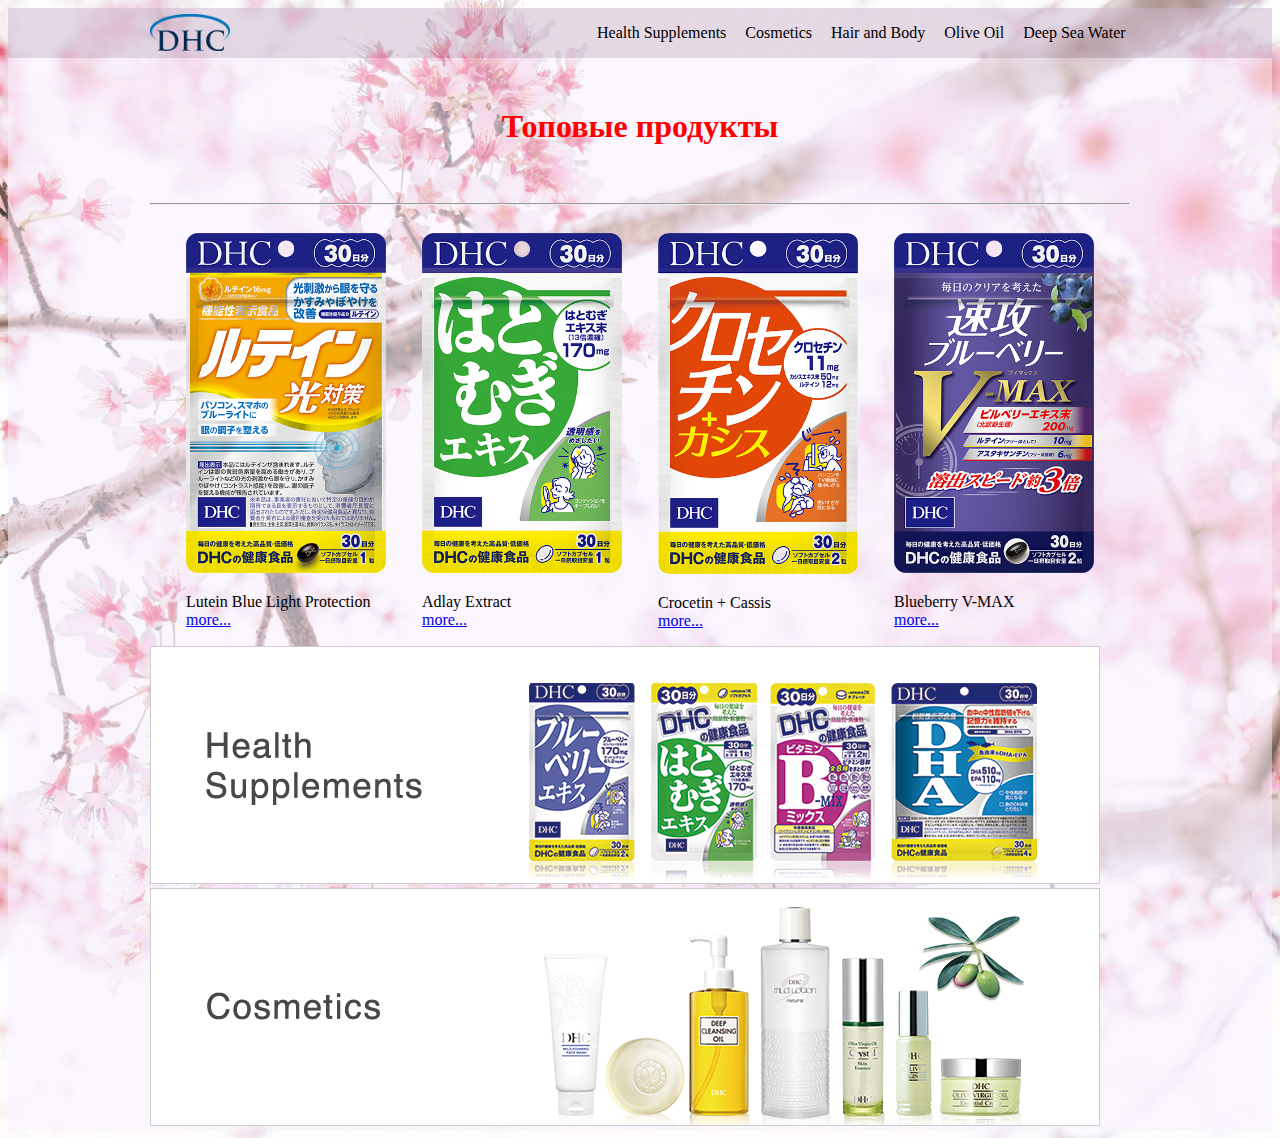
==== index.html @ e10f377f "Заливаю верстки основной страницы" ====
<!DOCTYPE html>
<html lang="en">
<head>
    <meta charset="UTF-8">
    <meta http-equiv="X-UA-Compatible" content="IE=edge">
    <meta name="viewport" content="width=device-width, initial-scale=1.0">
	<link rel="stylesheet" href="css/style.css">
    <title>Document</title>
</head>
<body>
    <div class="bg1">
		<div class="wrapper">
			<header class="header">
				<div class="logo"><img src="./images/logo.png" alt="DHC" width="80"></a></div>
				<nav class="top-nav">
					<ul class="nav">
						<li><a href="#part1">Health Supplements</a></li>
						<li><a href="#part2">Cosmetics</a></li>
						<li><a href="#">Hair and Body</a></li>
						<li><a href="#">Olive Oil</a></li>
						<li><a href="#">Deep Sea Water</a></li>
					</ul>
				</nav>
			</header>
		</div>
	</div>
	<div class="bg2">
		<div class="wrapper">
			<div class="main">
				<div class="best_products">
					<h1>Топовые продукты</h1>
					<hr>
					<div class="list_products">
						<div class="product">
							<img src="./images/image_1.png" alt="" width="200"> <br>
							<p>Lutein Blue Light Protection <br>
								<a href="https://www.dhc.co.jp/en/goods/goodsdetail.jsp?gCode=32521&sc_iid=main_en_justarrived-32521" target="_blank">more...</a>
							</p>
						</div>
						<div class="product">
							<img src="./images/image_2.png" alt="" width="200"><br>
							<p>Adlay Extract <br>
								<a href="https://www.dhc.co.jp/en/goods/goodsdetail.jsp?gCode=2293&sc_iid=common_en_bestselling-2293" target="_blank">more...</a>
							</p>
						</div>
						<div class="product">
							<img src="./images/image_3.png" alt="" width="200"><br>
							<p>Crocetin + Cassis <br>
								<a href="https://www.dhc.co.jp/goods/goodsdetail.jsp?gCode=32336" target="_blank">more...</a>
							</p>
						</div>
						<div class="product">
							<img src="./images/image_4.png" alt="" width="200"><br>
							<p>Blueberry V-MAX <br>
								<a href="https://www.dhc.co.jp/en/goods/goodsdetail.jsp?gCode=32786&sc_iid=main_en_justarrived-32786" target="_blank">more...</a>
							</p>
						</div>
					</div>
				</div>
			</div>
		</div>
	</div>
	<div class="bg3">
		<div class="wrapper">
			<div class="main">
				<div class="health_supplements" id="part1">
					<a href="../home_task_14/index.html" target="_blank"><img src="./images/health_supplements.png" alt=""></a>
				</div>
			</div>
		</div>
	</div>
	<div class="bg4">
		<div class="wrapper">
			<div class="main">
				<div class="cosmetics" id="part2">
					<a href=""><img src="./images/cosmetics.png" alt=""></a>
				</div>
			</div>
		</div>
	</div>
</body>
</html>
---- css/style.css ----
body{
    box-sizing: border-box;
    background:url(../images/bgc.jpg) no-repeat;
    background-size: cover; 
}
.bg1{
    width: 100%;
    background-color: rgba(201, 180, 204, 0.5);
}
.wrapper{
    width: 980px;
    margin: 0 auto;
    /* background-color: olive; */
}
.header{
    display: flex;
    justify-content: space-between;
}
.logo{
    width: 20%;
    /* background-color: pink; */
}
.logo img{
    margin-top: 6px;
}
.top-nav{
    width: 80%;
    /* background-color: green; */
}
.nav{
    margin-left: 25%;
}
.top-nav ul{
}
.top-nav ul li{
	list-style: none;
	display: inline-block;
}
.top-nav ul li a{
	text-decoration: none;
	color: #000;
    display: inline-block;
    padding-left: 15px;

}
.top-nav ul li a:hover{
	color: firebrick;
}
.bg2{
    background-color: rgb(250, 240, 255, 0.5);
}
.best_products h1{
    margin: 0;
    text-align: center;
    padding: 50px 0;
    color: red;
}
.list_products{
    display: flex;
    justify-content: space-evenly;
    padding-top: 20px;
}
.bg3{
    background-color: rgb(250, 240, 255, 0.5);
}
.bg4{
    background-color: rgb(250, 240, 255, 0.5);
}
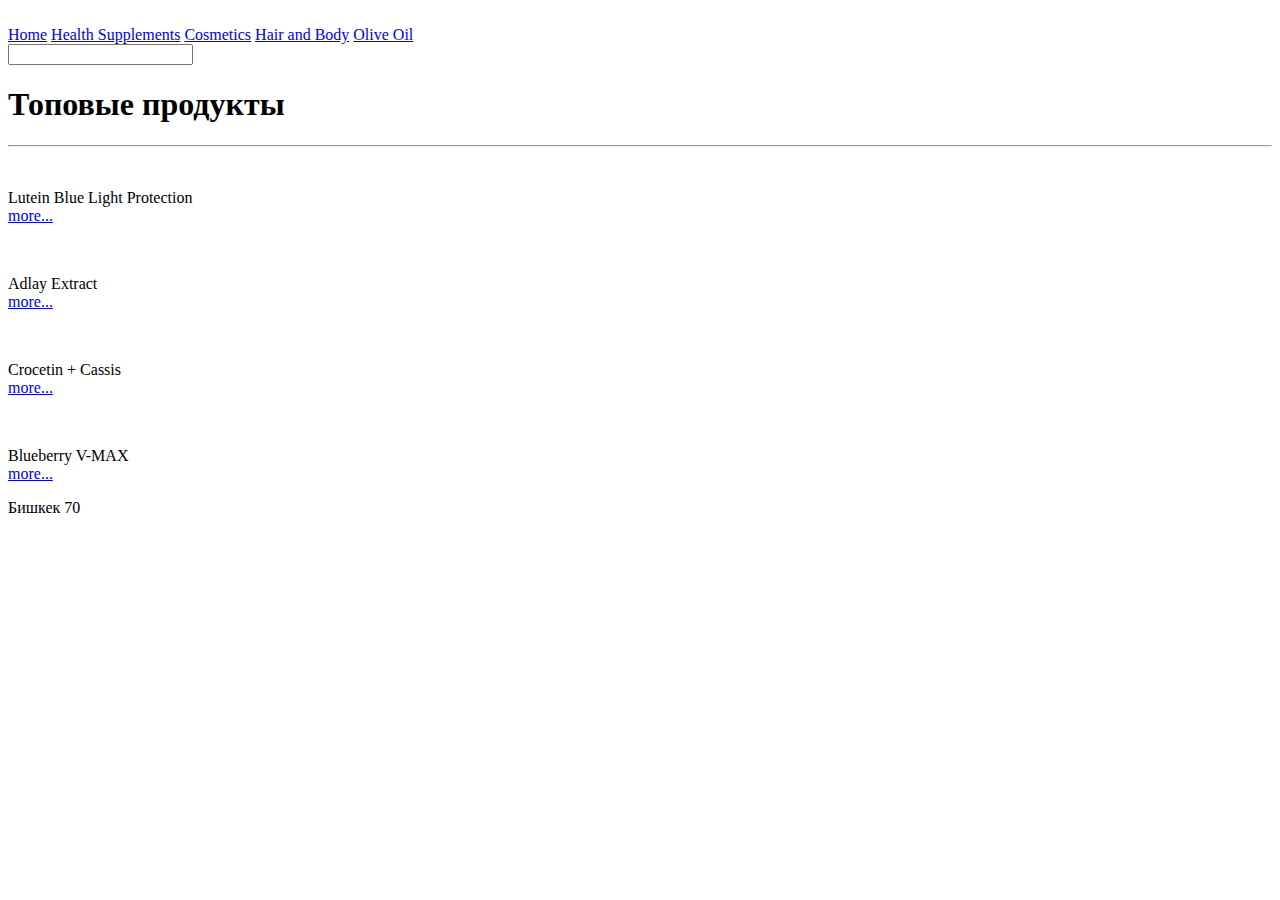
==== commit e404ea84: "header и footer position:fixed, ul,li поменяла на a-link" ====
--- a/index.html
+++ b/index.html
@@ -4,79 +4,73 @@
     <meta charset="UTF-8">
     <meta http-equiv="X-UA-Compatible" content="IE=edge">
     <meta name="viewport" content="width=device-width, initial-scale=1.0">
-	<link rel="stylesheet" href="css/style.css">
-    <title>Document</title>
+    <link rel="stylesheet" href="../project/css/index.css">
+    <title>Главная</title>
 </head>
 <body>
-    <div class="bg1">
-		<div class="wrapper">
-			<header class="header">
-				<div class="logo"><img src="./images/logo.png" alt="DHC" width="80"></a></div>
-				<nav class="top-nav">
-					<ul class="nav">
-						<li><a href="#part1">Health Supplements</a></li>
-						<li><a href="#part2">Cosmetics</a></li>
-						<li><a href="#">Hair and Body</a></li>
-						<li><a href="#">Olive Oil</a></li>
-						<li><a href="#">Deep Sea Water</a></li>
-					</ul>
-				</nav>
-			</header>
-		</div>
-	</div>
-	<div class="bg2">
-		<div class="wrapper">
-			<div class="main">
-				<div class="best_products">
-					<h1>Топовые продукты</h1>
-					<hr>
-					<div class="list_products">
-						<div class="product">
-							<img src="./images/image_1.png" alt="" width="200"> <br>
-							<p>Lutein Blue Light Protection <br>
-								<a href="https://www.dhc.co.jp/en/goods/goodsdetail.jsp?gCode=32521&sc_iid=main_en_justarrived-32521" target="_blank">more...</a>
-							</p>
-						</div>
-						<div class="product">
-							<img src="./images/image_2.png" alt="" width="200"><br>
-							<p>Adlay Extract <br>
-								<a href="https://www.dhc.co.jp/en/goods/goodsdetail.jsp?gCode=2293&sc_iid=common_en_bestselling-2293" target="_blank">more...</a>
-							</p>
-						</div>
-						<div class="product">
-							<img src="./images/image_3.png" alt="" width="200"><br>
-							<p>Crocetin + Cassis <br>
-								<a href="https://www.dhc.co.jp/goods/goodsdetail.jsp?gCode=32336" target="_blank">more...</a>
-							</p>
-						</div>
-						<div class="product">
-							<img src="./images/image_4.png" alt="" width="200"><br>
-							<p>Blueberry V-MAX <br>
-								<a href="https://www.dhc.co.jp/en/goods/goodsdetail.jsp?gCode=32786&sc_iid=main_en_justarrived-32786" target="_blank">more...</a>
-							</p>
-						</div>
-					</div>
-				</div>
-			</div>
-		</div>
-	</div>
-	<div class="bg3">
-		<div class="wrapper">
-			<div class="main">
-				<div class="health_supplements" id="part1">
-					<a href="../home_task_14/index.html" target="_blank"><img src="./images/health_supplements.png" alt=""></a>
-				</div>
-			</div>
-		</div>
-	</div>
-	<div class="bg4">
-		<div class="wrapper">
-			<div class="main">
-				<div class="cosmetics" id="part2">
-					<a href=""><img src="./images/cosmetics.png" alt=""></a>
-				</div>
-			</div>
-		</div>
-	</div>
+<header>
+    <div class="wrapper">
+        <div class="nav">
+            <div class="logo">
+                <img src="../project/images/logo.png" alt="" width="60">
+            </div>
+            <div class="links">
+                <a href="../project/index.html" class="link">Home</a>
+                <a href="../project/pages/vitamin.html" class="link" target="_blank">Health Supplements</a>
+                <a href="../pages/products.html" class="link">Cosmetics</a>
+                <a href="../pages/cart.html" class="link">Hair and Body</a> 
+                <a href="../pages/cart.html" class="link">Olive Oil</a> 
+            </div>
+            <div class="serach">
+                <input type="text">
+            </div>
+        </div>
+    </div>
+ </header>
+
+
+<div class="container">
+    <div class="wrapper">
+        <div class="container-title">
+            <h1>Топовые продукты</h1>
+            <hr>
+        </div>
+        <div class="list_products">
+            <div class="product">
+                <img src="../project/images/image_1.png" alt="" width="200"> <br>
+                <p>Lutein Blue Light Protection <br>
+                    <a href="https://www.dhc.co.jp/en/goods/goodsdetail.jsp?gCode=32521&sc_iid=main_en_justarrived-32521" target="_blank">more...</a>
+                </p>
+            </div>
+            <div class="product">
+                <img src="../project/images/image_2.png" alt="" width="200"><br>
+                <p>Adlay Extract <br>
+                    <a href="https://www.dhc.co.jp/en/goods/goodsdetail.jsp?gCode=2293&sc_iid=common_en_bestselling-2293" target="_blank">more...</a>
+                </p>
+            </div>
+            <div class="product">
+                <img src="../project/images/image_3.png" alt="" width="200"><br>
+                <p>Crocetin + Cassis <br>
+                    <a href="https://www.dhc.co.jp/goods/goodsdetail.jsp?gCode=32336" target="_blank">more...</a>
+                </p>
+            </div>
+            <div class="product">
+                <img src="../project/images/image_4.png" alt="" width="200"><br>
+                <p>Blueberry V-MAX <br>
+                    <a href="https://www.dhc.co.jp/en/goods/goodsdetail.jsp?gCode=32786&sc_iid=main_en_justarrived-32786" target="_blank">more...</a>
+                </p>
+            </div> 
+        </div>
+    </div>
+    
+    
+
+</div>
+<footer>
+    <div class="wrapper">
+        <span>Бишкек 70</span>  
+    </div>
+    
+</footer>
 </body>
 </html>